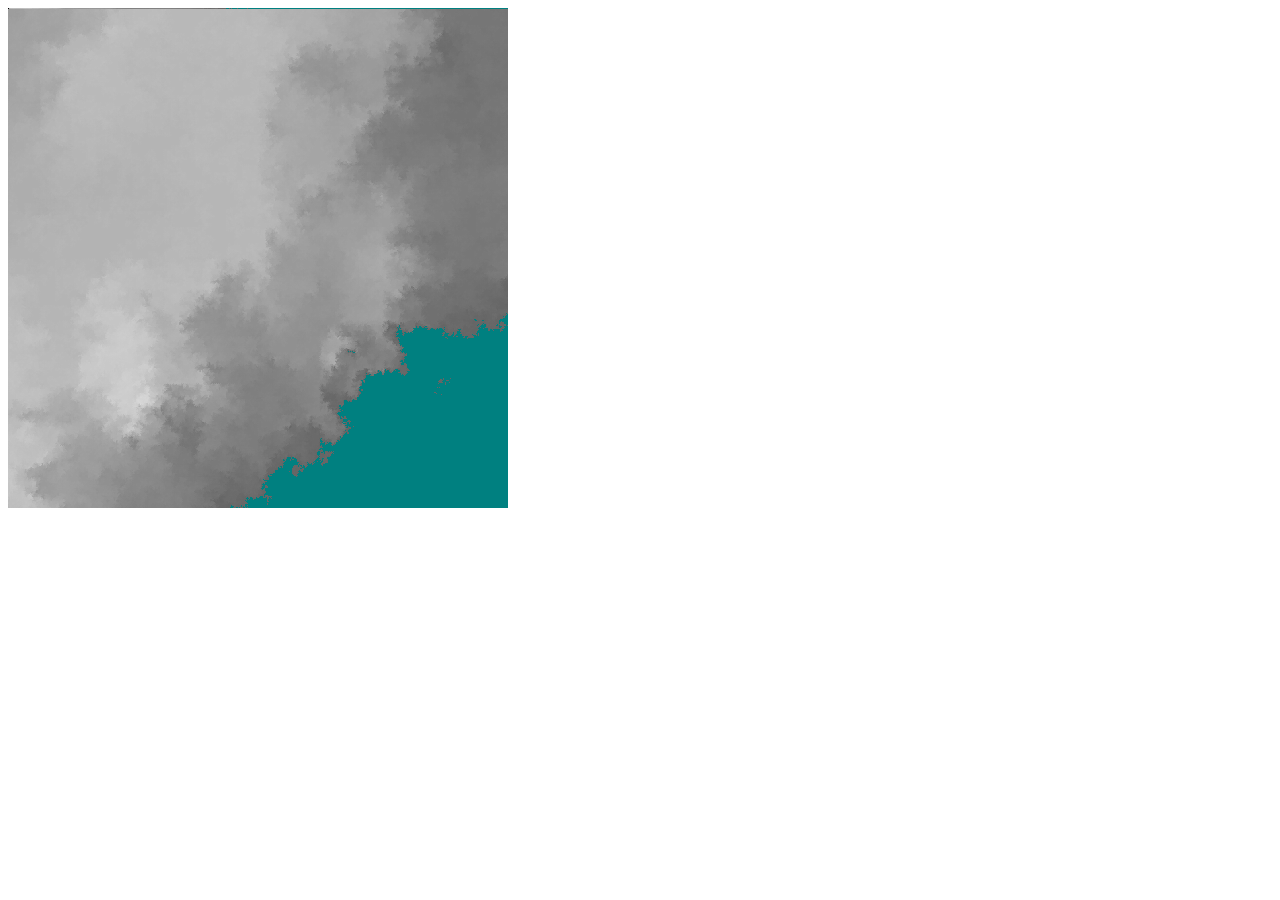
==== procGen2d.html @ 959255a4 "Fix overlapping diamond issue, add water" ====
<html>
<head>
</head>
<body>
  <canvas id="map" width="500" height="500" style="position: absolute;"></canvas>
</body>
</html>

<script>
const DIMENSIONS = 500;

var cood = [];
for(var i=0; i<DIMENSIONS; i++){
  cood[i] = [];
  for(var j=0; j<DIMENSIONS; j++){
    cood[i][j] = 0;
  }
}

initialize();
draw();

function initialize(){
	var minX = minY = 0;
	var maxX = maxY = DIMENSIONS-1;
	cood[minX][minY] = Math.floor(Math.random()*256);
	cood[minX][maxY] = Math.floor(Math.random()*256);
	cood[maxX][minY] = Math.floor(Math.random()*256);
	cood[maxX][maxY] = Math.floor(Math.random()*256);

	generate(minX,maxX,minY,maxY);
}

function generate(minX,maxX,minY,maxY){
	var midX = Math.floor((maxX+minX) / 2);
	var midY = Math.floor((maxY+minY) / 2);
	
	if(minX==midX && minY==midY) return;

	// Square
	var zAvg = Math.round((cood[minX][minY] + cood[minX][maxY] + cood[maxX][minY] + cood[maxX][maxY]) / 4);
	
	var maximum = Math.max(cood[minX][minY], cood[minX][maxY], cood[maxX][minY], cood[maxX][maxY]);
	var minimum = Math.min(cood[minX][minY], cood[minX][maxY], cood[maxX][minY], cood[maxX][maxY]);
	var zRange = Math.abs(maximum-minimum);
	
	var deviation = Math.round(Math.random()*zRange);
	
	cood[midX][midY] = Math.round(zAvg + (deviation - (zRange/2)));

	// Diamond
	if(cood[midX][minY]==0){
		cood[midX][minY] = diamond(cood[minX][minY], cood[maxX][minY], cood[midX][midY]); //north
	}
	if(cood[maxX][midY]==0){
		cood[maxX][midY] = diamond(cood[maxX][minY], cood[maxX][maxY], cood[midX][midY]); //east
	}
	if(cood[midX][maxY]==0){
		cood[midX][maxY] = diamond(cood[maxX][maxY], cood[minX][maxY], cood[midX][midY]); //south
	}
	if(cood[minX][midY]==0){
		cood[minX][midY] = diamond(cood[minX][maxY], cood[minX][minY], cood[midX][midY]); //west
	}

	generate(minX,midX,minY,midY);
	generate(midX,maxX,minY,midY);
	generate(minX,midX,midY,maxY);
	generate(midX,maxX,midY,maxY);
}

function diamond(lead, tail, middle){
	var zAvg = Math.round((lead + tail + middle) / 3);
	
	var maximum = Math.max(lead,tail,middle);
	var minimum = Math.min(lead,tail,middle);
	var zRange = Math.abs(maximum-minimum);
	
	var deviation = Math.round(Math.random()*zRange);
	
	return Math.round(zAvg + (deviation - (zRange/2)));
}

function draw(){
  var map = document.getElementById('map');
  var ctx = map.getContext("2d");

  for(var x=0; x<cood.length; x++){
    for(var y=0; y<cood.length; y++){
      var height = cood[x][y];
	  var color = "rgb("+height+","+height+","+height+")";
	  if(height <= 100){
		color="teal";
	  }
	  
      if(cood[x][y] != 0){
        ctx.beginPath();
        ctx.fillRect(x,y,1,1);
		ctx.fillStyle=color;
        ctx.stroke();
      }
    }
  }
}
</script>
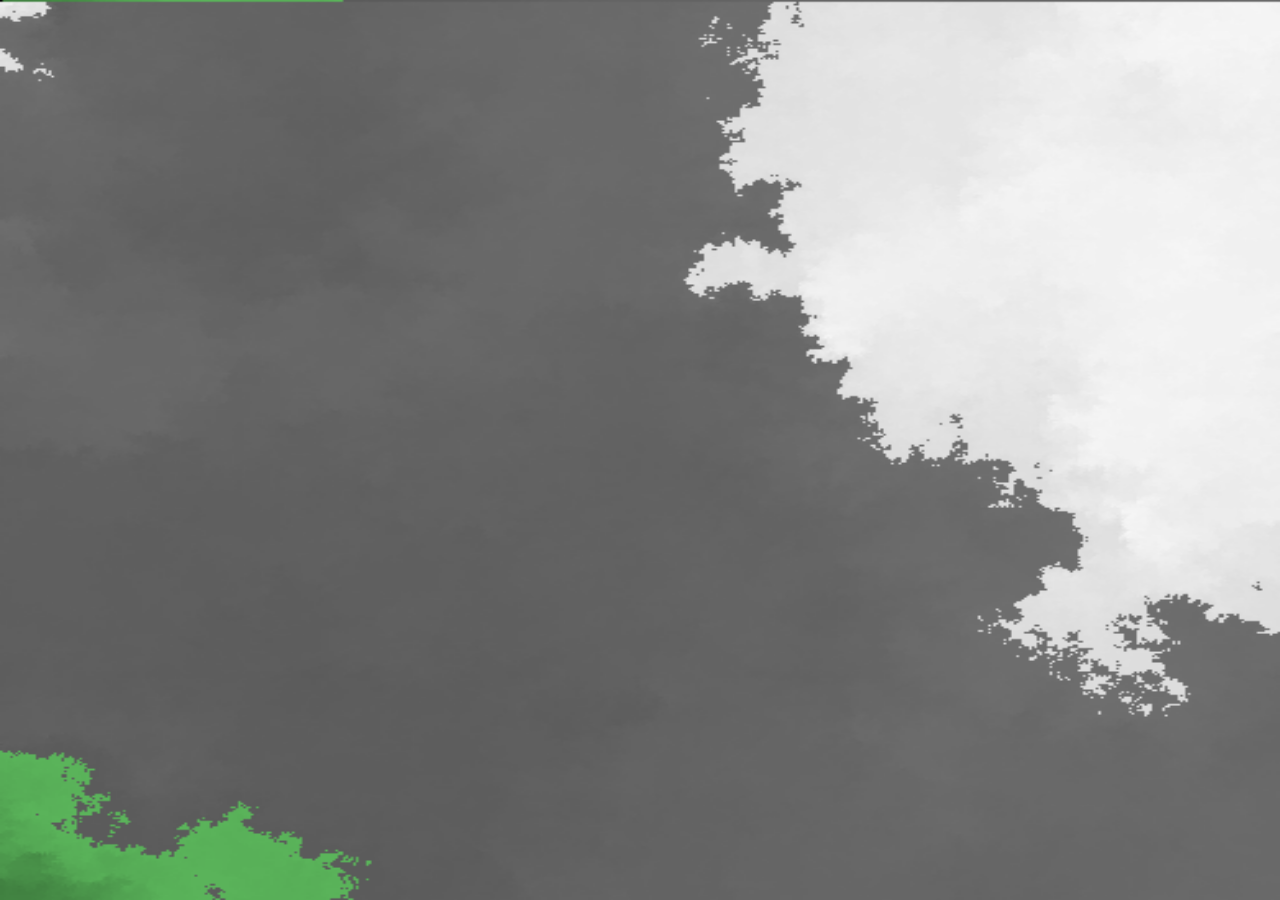
==== commit bf1b26b8: "Improve colors, fullscreen" ====
--- a/procGen2d.html
+++ b/procGen2d.html
@@ -1,5 +1,18 @@
 <html>
 <head>
+<style>
+html,body{
+  margin: 0;
+  padding: 0;
+  width: 100%;
+  height: 100%;
+  overflow: hidden;
+}
+canvas{
+	width: 100%;
+	height: 100%;
+}
+</style>
 </head>
 <body>
   <canvas id="map" width="500" height="500" style="position: absolute;"></canvas>
@@ -87,9 +100,19 @@
   for(var x=0; x<cood.length; x++){
     for(var y=0; y<cood.length; y++){
       var height = cood[x][y];
+	  
 	  var color = "rgb("+height+","+height+","+height+")";
-	  if(height <= 100){
+	  if(height <= 100) {
 		color="teal";
+	  }
+	  if(height > 100 && height <= 110) {
+		color = "rgb("+(height*2)+","+(height*2)+","+(height)+")";
+	  }
+	  if(height > 110 && height <= 180) {
+		color = "rgb("+(height/2)+","+height+","+(height/2)+")";
+	  }
+	  if(height > 180 && height <= 220) {
+		color = "rgb("+(height/2)+","+(height/2)+","+(height/2)+")";
 	  }
 	  
       if(cood[x][y] != 0){
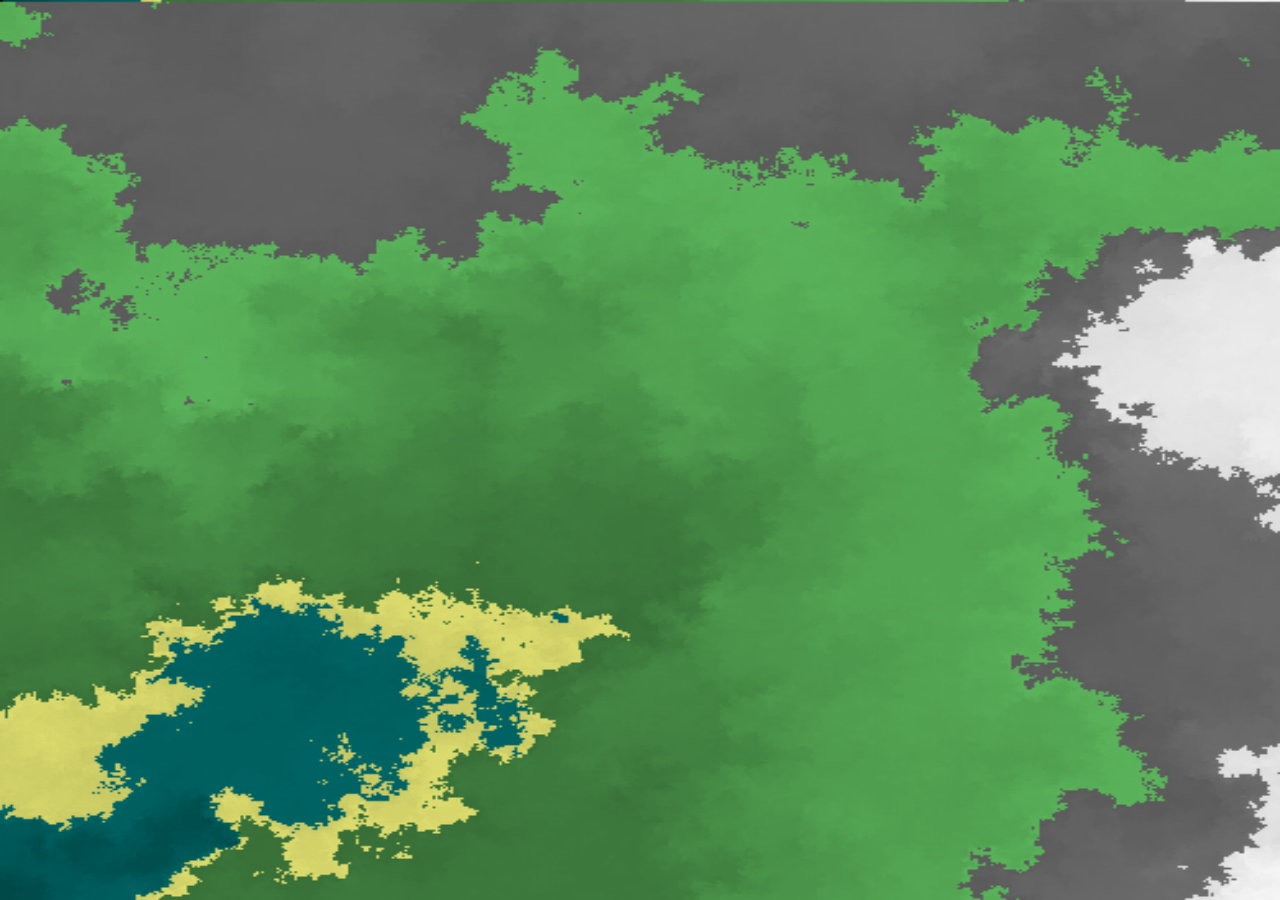
==== commit 64487067: "Revert water depth" ====
--- a/procGen2d.html
+++ b/procGen2d.html
@@ -47,18 +47,18 @@
 function generate(minX,maxX,minY,maxY){
 	var midX = Math.floor((maxX+minX) / 2);
 	var midY = Math.floor((maxY+minY) / 2);
-	
+
 	if(minX==midX && minY==midY) return;
 
 	// Square
 	var zAvg = Math.round((cood[minX][minY] + cood[minX][maxY] + cood[maxX][minY] + cood[maxX][maxY]) / 4);
-	
+
 	var maximum = Math.max(cood[minX][minY], cood[minX][maxY], cood[maxX][minY], cood[maxX][maxY]);
 	var minimum = Math.min(cood[minX][minY], cood[minX][maxY], cood[maxX][minY], cood[maxX][maxY]);
 	var zRange = Math.abs(maximum-minimum);
-	
+
 	var deviation = Math.round(Math.random()*zRange);
-	
+
 	cood[midX][midY] = Math.round(zAvg + (deviation - (zRange/2)));
 
 	// Diamond
@@ -83,13 +83,13 @@
 
 function diamond(lead, tail, middle){
 	var zAvg = Math.round((lead + tail + middle) / 3);
-	
+
 	var maximum = Math.max(lead,tail,middle);
 	var minimum = Math.min(lead,tail,middle);
 	var zRange = Math.abs(maximum-minimum);
-	
+
 	var deviation = Math.round(Math.random()*zRange);
-	
+
 	return Math.round(zAvg + (deviation - (zRange/2)));
 }
 
@@ -100,10 +100,10 @@
   for(var x=0; x<cood.length; x++){
     for(var y=0; y<cood.length; y++){
       var height = cood[x][y];
-	  
+
 	  var color = "rgb("+height+","+height+","+height+")";
 	  if(height <= 100) {
-		color="teal";
+		color= "rgb(0,"+(height)+","+(height)+")";
 	  }
 	  if(height > 100 && height <= 110) {
 		color = "rgb("+(height*2)+","+(height*2)+","+(height)+")";
@@ -114,7 +114,7 @@
 	  if(height > 180 && height <= 220) {
 		color = "rgb("+(height/2)+","+(height/2)+","+(height/2)+")";
 	  }
-	  
+
       if(cood[x][y] != 0){
         ctx.beginPath();
         ctx.fillRect(x,y,1,1);
